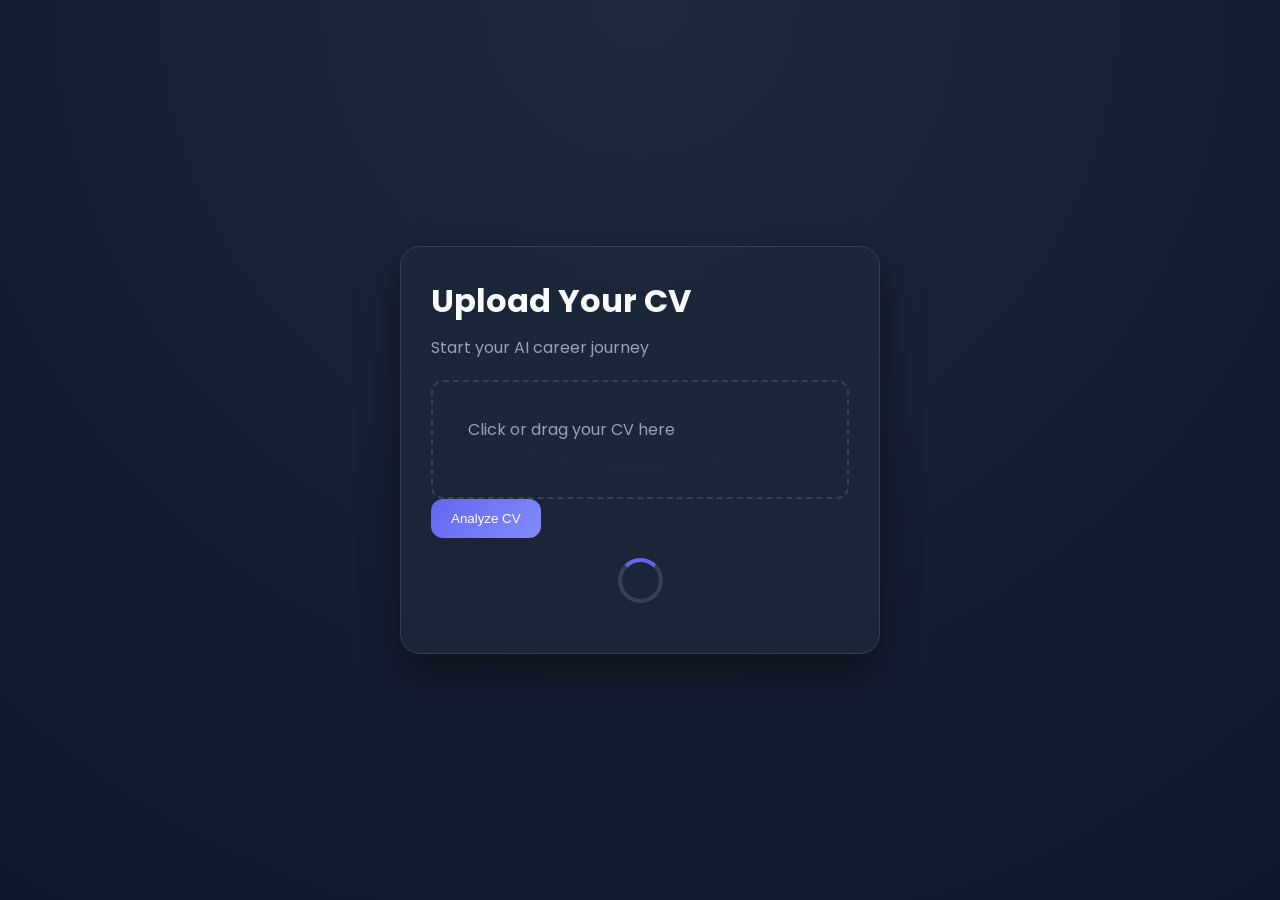
==== index.html @ 8047f99c "Initialized commit - AI Career assistant" ====
<!DOCTYPE html>
<html lang="en">
<head>
  <meta charset="UTF-8">
  <title>AI Career Assistant</title>

  <link href="https://fonts.googleapis.com/css2?family=Poppins:wght@300;400;600&display=swap" rel="stylesheet">
  <link rel="stylesheet" href="css/main.css">

  <style>
    .toast {
      position: fixed;
      bottom: 20px;
      right: 20px;
      background: #ef4444;
      color: white;
      padding: 12px 20px;
      border-radius: 10px;
      opacity: 0;
      transform: translateY(20px);
      transition: 0.3s;
    }

    .toast.show {
      opacity: 1;
      transform: translateY(0);
    }
  </style>
</head>
<body>

  <div class="container fade-in">
    <div class="card">
      <h1>Upload Your CV</h1>
      <p>Start your AI career journey</p>

      <div class="upload-box" id="uploadBox">
        <p id="fileText">Click or drag your CV here</p>
        <input type="file" id="fileInput" hidden>
      </div>

      <button class="btn" id="uploadBtn">Analyze CV</button>

      <div class="loader" id="loader"></div>
    </div>
  </div>

  <!-- Toast -->
  <div id="toast" class="toast">Error</div>

  <script type="module" src="js/main.js"></script>
</body>
</html>
---- css/main.css ----
/* ===== RESET ===== */
* {
  margin: 0;
  padding: 0;
  box-sizing: border-box;
}

/* ===== VARIABLES ===== */
:root {
  --bg-main: #0f172a;
  --bg-card: #1e293b;

  --primary: #6366f1;
  --primary-light: #818cf8;

  --secondary: #22c55e;

  --text-main: #f8fafc;
  --text-muted: #94a3b8;

  --border: #334155;
}

/* ===== BODY ===== */
body {
  font-family: 'Poppins', sans-serif;
  background: radial-gradient(circle at top, #1e293b, #0f172a);
  color: var(--text-main);
  height: 100vh;
  display: flex;
  justify-content: center;
  align-items: center;
}

/* ===== CONTAINER ===== */
.container {
  width: 100%;
  max-width: 520px;
  padding: 20px;
}

/* ===== CARD ===== */
.card {
  background: rgba(30, 41, 59, 0.7);
  backdrop-filter: blur(10px);
  padding: 30px;
  border-radius: 20px;
  border: 1px solid var(--border);
  box-shadow: 0 20px 40px rgba(0,0,0,0.4);
  transition: 0.3s ease;
}

/* ===== TITLES ===== */
h1, h2, h3 {
  margin-bottom: 10px;
}

p {
  color: var(--text-muted);
  margin-bottom: 20px;
}

/* ===== BUTTON ===== */
.btn {
  padding: 12px 20px;
  border-radius: 12px;
  border: none;
  background: linear-gradient(135deg, var(--primary), var(--primary-light));
  color: white;
  cursor: pointer;
  transition: all 0.3s ease;
  font-weight: 500;
}

.btn:hover {
  transform: translateY(-3px) scale(1.03);
  box-shadow: 0 10px 25px rgba(99,102,241,0.5);
}

/* ===== SECONDARY BUTTON ===== */
.btn-secondary {
  background: transparent;
  border: 1px solid var(--border);
}

.btn-secondary:hover {
  background: rgba(255,255,255,0.05);
}

/* ===== UPLOAD BOX ===== */
.upload-box {
  border: 2px dashed var(--border);
  padding: 35px;
  border-radius: 12px;
  cursor: pointer;
  transition: 0.3s;
}

.upload-box:hover {
  border-color: var(--primary);
  background: rgba(99,102,241,0.05);
}

/* ===== LOADER ===== */
.loader {
  margin: 20px auto;
  width: 45px;
  height: 45px;
  border: 4px solid var(--border);
  border-top: 4px solid var(--primary);
  border-radius: 50%;
  animation: spin 1s linear infinite;
}

/* ===== CARDS GRID (roles later) ===== */
#rolesContainer {
  display: grid;
  gap: 15px;
}

/* ===== CARD HOVER ===== */
.card:hover {
  transform: translateY(-5px);
}

/* ===== FADE ===== */
.fade-in {
  animation: fadeIn 0.7s ease;
}

@keyframes fadeIn {
  from {
    opacity: 0;
    transform: translateY(25px);
  }
  to {
    opacity: 1;
    transform: translateY(0);
  }
}

/* ===== SPIN ===== */
@keyframes spin {
  to {
    transform: rotate(360deg);
  }
}

/* ===== Ripple Effect ===== */
.btn {
  position: relative;
  overflow: hidden;
}

.ripple {
  position: absolute;
  border-radius: 50%;
  transform: scale(0);
  background: rgba(255, 255, 255, 0.5);
  animation: ripple-effect 600ms linear;
}

@keyframes ripple-effect {
  to {
    transform: scale(4);
    opacity: 0;
  }
}

/* ===== Skeleton Loading ===== */
.skeleton {
  background: linear-gradient(
    90deg,
    #1e293b 25%,
    #334155 50%,
    #1e293b 75%
  );
  background-size: 200% 100%;
  animation: skeleton 1.2s infinite;
  border-radius: 10px;
}

@keyframes skeleton {
  0% {
    background-position: 200% 0;
  }
  100% {
    background-position: -200% 0;
  }
}
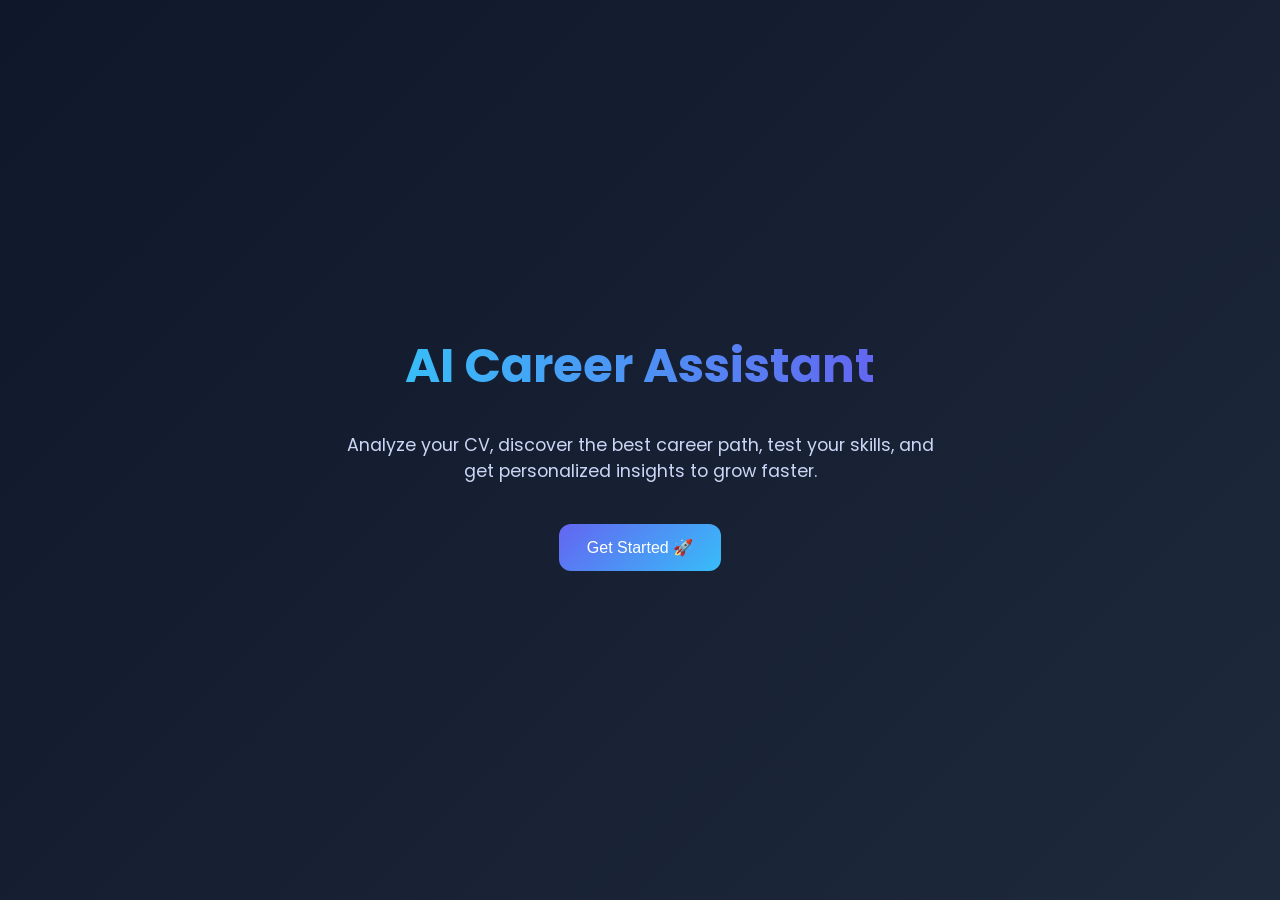
==== commit aeffc410: "the backup file" ====
--- a/index.html
+++ b/index.html
@@ -4,50 +4,137 @@
   <meta charset="UTF-8">
   <title>AI Career Assistant</title>
 
+  <!-- Font -->
   <link href="https://fonts.googleapis.com/css2?family=Poppins:wght@300;400;600&display=swap" rel="stylesheet">
+
+  <!-- Main CSS -->
   <link rel="stylesheet" href="css/main.css">
 
   <style>
-    .toast {
+    body {
+      margin: 0;
+      font-family: 'Poppins', sans-serif;
+      background: linear-gradient(135deg, #0f172a, #1e293b);
+      color: white;
+      overflow-x: hidden;
+    }
+
+    /* ===== LOADER ===== */
+    #loader {
       position: fixed;
-      bottom: 20px;
-      right: 20px;
-      background: #ef4444;
+      width: 100%;
+      height: 100%;
+      background: #0f172a;
+      display: flex;
+      align-items: center;
+      justify-content: center;
+      z-index: 9999;
+    }
+
+    .spinner {
+      width: 50px;
+      height: 50px;
+      border: 5px solid #1e293b;
+      border-top: 5px solid #38bdf8;
+      border-radius: 50%;
+      animation: spin 1s linear infinite;
+    }
+
+    @keyframes spin {
+      to { transform: rotate(360deg); }
+    }
+
+    /* ===== HERO ===== */
+    .hero {
+      height: 100vh;
+      display: flex;
+      align-items: center;
+      justify-content: center;
+      text-align: center;
+      flex-direction: column;
+      animation: fadeIn 1.2s ease;
+    }
+
+    h1 {
+      font-size: 3rem;
+      background: linear-gradient(90deg, #38bdf8, #6366f1);
+      -webkit-background-clip: text;
+      -webkit-text-fill-color: transparent;
+      margin-bottom: 10px;
+    }
+
+    p {
+      color: #cbd5f5;
+      max-width: 600px;
+      margin: 20px auto;
+      font-size: 1.1rem;
+    }
+
+    .btn {
+      margin-top: 20px;
+      padding: 14px 28px;
+      border-radius: 12px;
+      border: none;
+      background: linear-gradient(135deg, #6366f1, #38bdf8);
       color: white;
-      padding: 12px 20px;
-      border-radius: 10px;
-      opacity: 0;
-      transform: translateY(20px);
+      font-size: 16px;
+      cursor: pointer;
       transition: 0.3s;
     }
 
-    .toast.show {
-      opacity: 1;
-      transform: translateY(0);
+    .btn:hover {
+      transform: scale(1.08);
+      box-shadow: 0 10px 30px rgba(56,189,248,0.4);
+    }
+
+    @keyframes fadeIn {
+      from {
+        opacity: 0;
+        transform: translateY(20px);
+      }
+      to {
+        opacity: 1;
+        transform: translateY(0);
+      }
     }
   </style>
 </head>
+
 <body>
 
-  <div class="container fade-in">
-    <div class="card">
-      <h1>Upload Your CV</h1>
-      <p>Start your AI career journey</p>
-
-      <div class="upload-box" id="uploadBox">
-        <p id="fileText">Click or drag your CV here</p>
-        <input type="file" id="fileInput" hidden>
-      </div>
-
-      <button class="btn" id="uploadBtn">Analyze CV</button>
-
-      <div class="loader" id="loader"></div>
-    </div>
+  <!-- LOADER -->
+  <div id="loader">
+    <div class="spinner"></div>
   </div>
 
-  <!-- Toast -->
-  <div id="toast" class="toast">Error</div>
+  <!-- HERO -->
+  <section class="hero">
+    <h1>AI Career Assistant</h1>
 
-  <script type="module" src="js/main.js"></script>
+    <p>
+      Analyze your CV, discover the best career path,
+      test your skills, and get personalized insights to grow faster.
+    </p>
+
+    <button class="btn" onclick="startApp()">
+      Get Started 🚀
+    </button>
+  </section>
+
+  <!-- SCRIPT -->
+  <script>
+    window.onload = function () {
+      document.getElementById("loader").style.display = "none";
+    };
+
+    function startApp() {
+      document.getElementById("loader").style.display = "flex";
+
+      setTimeout(() => {
+        window.location.href = "index.html";
+      }, 1000);
+    }
+  </script>
+
 </body>
 </html>
--- a/css/main.css
+++ b/css/main.css
@@ -11,7 +11,7 @@
   --bg-card: #1e293b;
 
   --primary: #6366f1;
-  --primary-light: #818cf8;
+  --primary-light: #38bdf8;
 
   --secondary: #22c55e;
 
@@ -30,6 +30,12 @@
   display: flex;
   justify-content: center;
   align-items: center;
+  transition: opacity 0.4s ease;
+}
+
+/* ===== PAGE TRANSITION ===== */
+body.fade-out {
+  opacity: 0;
 }
 
 /* ===== CONTAINER ===== */
@@ -60,21 +66,51 @@
   margin-bottom: 20px;
 }
 
-/* ===== BUTTON ===== */
+/* ===== PREMIUM BUTTON ===== */
 .btn {
-  padding: 12px 20px;
-  border-radius: 12px;
+  margin-top: 20px;
+  padding: 14px 28px;
+  border-radius: 14px;
   border: none;
-  background: linear-gradient(135deg, var(--primary), var(--primary-light));
+  background: linear-gradient(135deg, #6366f1, #38bdf8);
   color: white;
+  font-size: 16px;
+  font-weight: 500;
   cursor: pointer;
   transition: all 0.3s ease;
-  font-weight: 500;
-}
-
+  position: relative;
+  overflow: hidden;
+}
+
+/* Hover */
 .btn:hover {
-  transform: translateY(-3px) scale(1.03);
-  box-shadow: 0 10px 25px rgba(99,102,241,0.5);
+  transform: translateY(-3px) scale(1.05);
+  box-shadow: 0 0 25px rgba(56,189,248,0.7);
+}
+
+/* Click */
+.btn:active {
+  transform: scale(0.97);
+}
+
+/* Ripple */
+.btn::after {
+  content: "";
+  position: absolute;
+  width: 0;
+  height: 0;
+  border-radius: 50%;
+  background: rgba(255,255,255,0.4);
+  transform: translate(-50%, -50%);
+  left: 50%;
+  top: 50%;
+  transition: width 0.5s ease, height 0.5s ease;
+}
+
+.btn:active::after {
+  width: 300px;
+  height: 300px;
+  transition: 0s;
 }
 
 /* ===== SECONDARY BUTTON ===== */
@@ -112,7 +148,7 @@
   animation: spin 1s linear infinite;
 }
 
-/* ===== CARDS GRID (roles later) ===== */
+/* ===== GRID ===== */
 #rolesContainer {
   display: grid;
   gap: 15px;
@@ -146,28 +182,7 @@
   }
 }
 
-/* ===== Ripple Effect ===== */
-.btn {
-  position: relative;
-  overflow: hidden;
-}
-
-.ripple {
-  position: absolute;
-  border-radius: 50%;
-  transform: scale(0);
-  background: rgba(255, 255, 255, 0.5);
-  animation: ripple-effect 600ms linear;
-}
-
-@keyframes ripple-effect {
-  to {
-    transform: scale(4);
-    opacity: 0;
-  }
-}
-
-/* ===== Skeleton Loading ===== */
+/* ===== SKELETON ===== */
 .skeleton {
   background: linear-gradient(
     90deg,
@@ -181,10 +196,6 @@
 }
 
 @keyframes skeleton {
-  0% {
-    background-position: 200% 0;
-  }
-  100% {
-    background-position: -200% 0;
-  }
+  0% { background-position: 200% 0; }
+  100% { background-position: -200% 0; }
 }
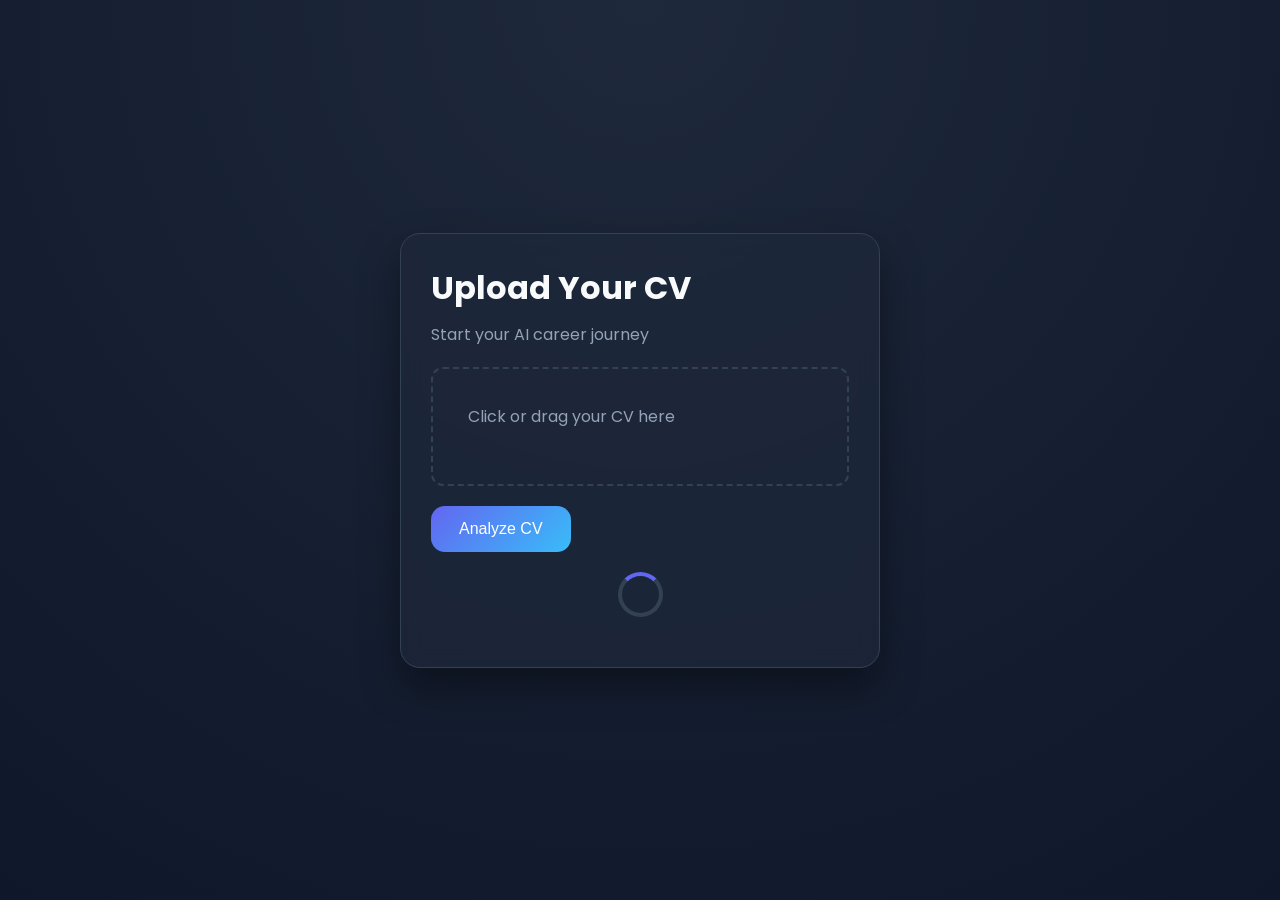
==== commit c341fe0b: "the backup file" ====
--- a/index.html
+++ b/index.html
@@ -4,137 +4,50 @@
   <meta charset="UTF-8">
   <title>AI Career Assistant</title>
 
-  <!-- Font -->
   <link href="https://fonts.googleapis.com/css2?family=Poppins:wght@300;400;600&display=swap" rel="stylesheet">
-
-  <!-- Main CSS -->
   <link rel="stylesheet" href="css/main.css">
 
   <style>
-    body {
-      margin: 0;
-      font-family: 'Poppins', sans-serif;
-      background: linear-gradient(135deg, #0f172a, #1e293b);
+    .toast {
+      position: fixed;
+      bottom: 20px;
+      right: 20px;
+      background: #ef4444;
       color: white;
-      overflow-x: hidden;
-    }
-
-    /* ===== LOADER ===== */
-    #loader {
-      position: fixed;
-      width: 100%;
-      height: 100%;
-      background: #0f172a;
-      display: flex;
-      align-items: center;
-      justify-content: center;
-      z-index: 9999;
-    }
-
-    .spinner {
-      width: 50px;
-      height: 50px;
-      border: 5px solid #1e293b;
-      border-top: 5px solid #38bdf8;
-      border-radius: 50%;
-      animation: spin 1s linear infinite;
-    }
-
-    @keyframes spin {
-      to { transform: rotate(360deg); }
-    }
-
-    /* ===== HERO ===== */
-    .hero {
-      height: 100vh;
-      display: flex;
-      align-items: center;
-      justify-content: center;
-      text-align: center;
-      flex-direction: column;
-      animation: fadeIn 1.2s ease;
-    }
-
-    h1 {
-      font-size: 3rem;
-      background: linear-gradient(90deg, #38bdf8, #6366f1);
-      -webkit-background-clip: text;
-      -webkit-text-fill-color: transparent;
-      margin-bottom: 10px;
-    }
-
-    p {
-      color: #cbd5f5;
-      max-width: 600px;
-      margin: 20px auto;
-      font-size: 1.1rem;
-    }
-
-    .btn {
-      margin-top: 20px;
-      padding: 14px 28px;
-      border-radius: 12px;
-      border: none;
-      background: linear-gradient(135deg, #6366f1, #38bdf8);
-      color: white;
-      font-size: 16px;
-      cursor: pointer;
+      padding: 12px 20px;
+      border-radius: 10px;
+      opacity: 0;
+      transform: translateY(20px);
       transition: 0.3s;
     }
 
-    .btn:hover {
-      transform: scale(1.08);
-      box-shadow: 0 10px 30px rgba(56,189,248,0.4);
-    }
-
-    @keyframes fadeIn {
-      from {
-        opacity: 0;
-        transform: translateY(20px);
-      }
-      to {
-        opacity: 1;
-        transform: translateY(0);
-      }
+    .toast.show {
+      opacity: 1;
+      transform: translateY(0);
     }
   </style>
 </head>
-
 <body>
 
-  <!-- LOADER -->
-  <div id="loader">
-    <div class="spinner"></div>
+  <div class="container fade-in">
+    <div class="card">
+      <h1>Upload Your CV</h1>
+      <p>Start your AI career journey</p>
+
+      <div class="upload-box" id="uploadBox">
+        <p id="fileText">Click or drag your CV here</p>
+        <input type="file" id="fileInput" hidden>
+      </div>
+
+      <button class="btn" id="uploadBtn">Analyze CV</button>
+
+      <div class="loader" id="loader"></div>
+    </div>
   </div>
 
-  <!-- HERO -->
-  <section class="hero">
-    <h1>AI Career Assistant</h1>
+  <!-- Toast -->
+  <div id="toast" class="toast">Error</div>
 
-    <p>
-      Analyze your CV, discover the best career path,
-      test your skills, and get personalized insights to grow faster.
-    </p>
-
-    <button class="btn" onclick="startApp()">
-      Get Started 🚀
-    </button>
-  </section>
-
-  <!-- SCRIPT -->
-  <script>
-    window.onload = function () {
-      document.getElementById("loader").style.display = "none";
-    };
-
-    function startApp() {
-      document.getElementById("loader").style.display = "flex";
-
-      setTimeout(() => {
-        window.location.href = "index.html";
-      }, 1000);
-    }
-  </script>
-
+  <script type="module" src="js/main.js"></script>
 </body>
 </html>
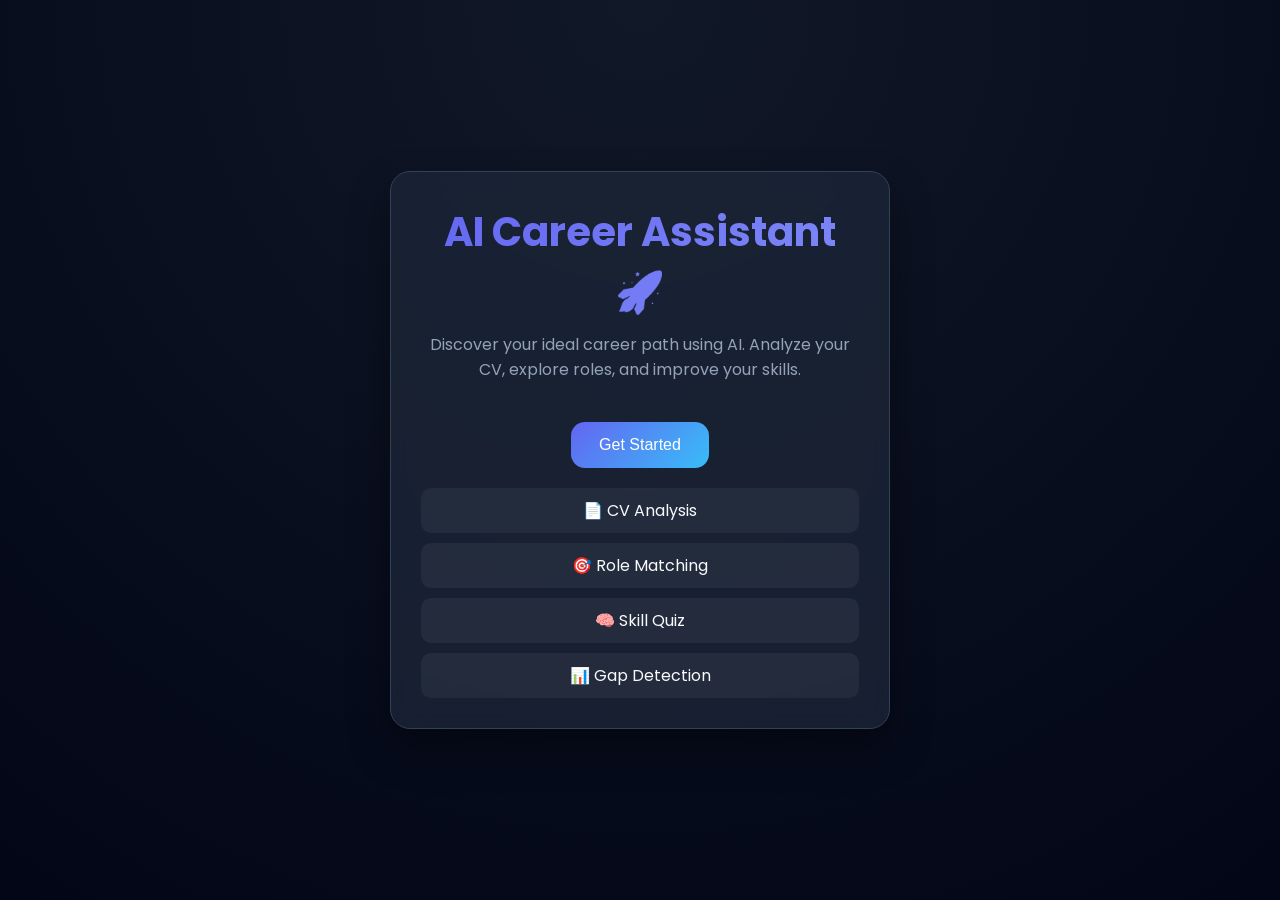
==== commit 77880928: "update index" ====
--- a/index.html
+++ b/index.html
@@ -8,27 +8,78 @@
   <link rel="stylesheet" href="css/main.css">
 
   <style>
-    .toast {
+    /* ===== LANDING OVERLAY ===== */
+    .landing {
       position: fixed;
-      bottom: 20px;
-      right: 20px;
-      background: #ef4444;
-      color: white;
-      padding: 12px 20px;
-      border-radius: 10px;
-      opacity: 0;
-      transform: translateY(20px);
-      transition: 0.3s;
+      inset: 0;
+      background: radial-gradient(circle at top, #111827, #020617);
+      display: flex;
+      justify-content: center;
+      align-items: center;
+      z-index: 999;
+      transition: 0.5s;
     }
 
-    .toast.show {
-      opacity: 1;
-      transform: translateY(0);
+    .landing.hide {
+      opacity: 0;
+      pointer-events: none;
+    }
+
+    .hero {
+      text-align: center;
+      max-width: 500px;
+    }
+
+    .hero h1 {
+      font-size: 40px;
+      margin-bottom: 10px;
+      background: linear-gradient(135deg, #6366f1, #818cf8);
+      -webkit-background-clip: text;
+      -webkit-text-fill-color: transparent;
+    }
+
+    .hero p {
+      margin-bottom: 20px;
+      color: var(--text-muted);
+    }
+
+    .features {
+      margin-top: 20px;
+      display: grid;
+      gap: 10px;
+    }
+
+    .feature {
+      background: rgba(255,255,255,0.05);
+      padding: 10px;
+      border-radius: 10px;
     }
   </style>
 </head>
 <body>
 
+  <!-- 🔥 LANDING -->
+  <div class="landing" id="landing">
+    <div class="card hero">
+      <h1>AI Career Assistant 🚀</h1>
+
+      <p>
+        Discover your ideal career path using AI.  
+        Analyze your CV, explore roles, and improve your skills.
+      </p>
+
+      <button class="btn" onclick="start()">Get Started</button>
+
+      <div class="features">
+        <div class="feature">📄 CV Analysis</div>
+        <div class="feature">🎯 Role Matching</div>
+        <div class="feature">🧠 Skill Quiz</div>
+        <div class="feature">📊 Gap Detection</div>
+      </div>
+    </div>
+  </div>
+
+  <!-- 🔽 ORIGINAL PAGE (UPLOAD) -->
   <div class="container fade-in">
     <div class="card">
       <h1>Upload Your CV</h1>
@@ -49,5 +100,13 @@
   <div id="toast" class="toast">Error</div>
 
   <script type="module" src="js/main.js"></script>
+
+  <!-- 🔥 LANDING SCRIPT -->
+  <script>
+    function start() {
+      document.getElementById("landing").classList.add("hide");
+    }
+  </script>
+
 </body>
 </html>
